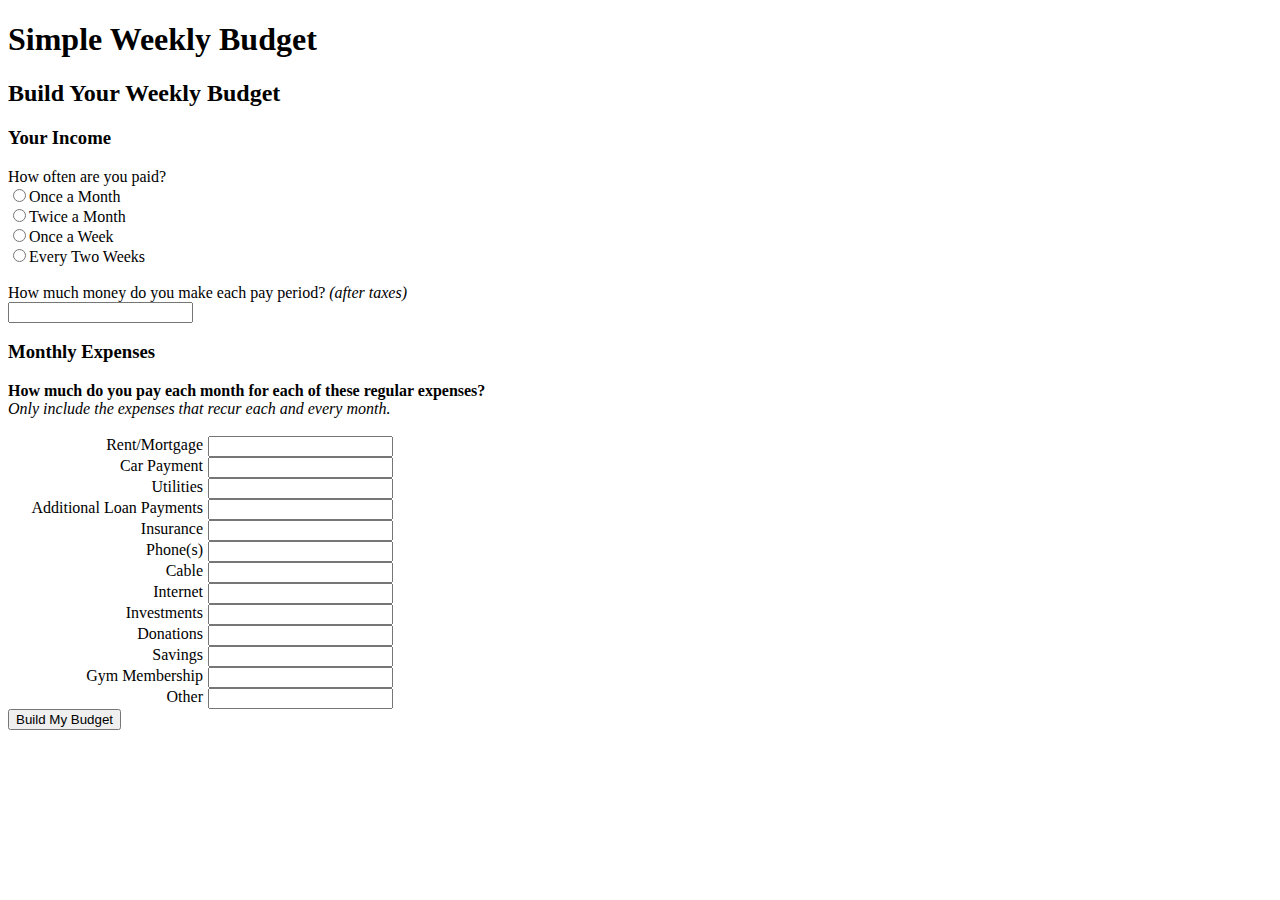
==== index.html @ 45a019ea "site is working but looks terrible" ====
<!DOCTYPE html>
<html>
<head>
  <title>Simple Weekly Budget</title>
  
  <link rel="stylesheet" href="style.css">
</head>
<body>
	<h1> Simple Weekly Budget </h1>
	<h2>Build Your Weekly Budget</h2>
	<div id='userInputs'>
		<h3>Your Income</h3>
		How often are you paid?<br>
		<div>
			<input type='radio' name='payFreq' value='monthly'>Once a Month<br>
			<input type='radio' name='payFreq' value='bimonthly'>Twice a Month<br>
			<input type='radio' name='payFreq' value='weekly'>Once a Week<br>
			<input type='radio' name='payFreq' value='biweekly'>Every Two Weeks<br>
		</div>
		<br>
		How much money do you make each pay period? <i>(after taxes)</i> <br>
		<input type="number" name="income" id='income' step='.01'> 

		<h3>Monthly Expenses</h3>
		<b>How much do you pay each month for each of these regular expenses?</b> <br>
		<i>Only include the expenses that recur each and every month.</i><br>
		<br>
		<div id='expenseGrid'>
			<div class='expenseLabel'>
				Rent/Mortgage 
			</div>
			<div class='expenseValue'>
				<input type="number" id='home' name="home" step='.01' > 
			</div>
			<div class='expenseLabel'>
				Car Payment 
			</div>
			<div class='expenseValue'>
				<input type="number" id='car' name="car" step='.01'> 
			</div>
			<div class='expenseLabel'>
				Utilities 
			</div>
			<div class='expenseValue'>
				<input type="number" id='utilities' name="utilities" step='.01'> 
			</div>
			<div class='expenseLabel'>
				Additional Loan Payments 
			</div>
			<div class='expenseValue'>
				<input type="number" id='loan' name="loan" step='.01'> 
			</div>
			<div class='expenseLabel'>
				Insurance 
			</div>
			<div class='expenseValue'>
				<input type="number" id='insurance' name="insurance" step='.01'> 
			</div>
			<div class='expenseLabel'>
				Phone(s) 
			</div>
			<div class='expenseValue'>
				<input type="number" id='phone' name="phone" step='.01'> 
			</div>
			<div class='expenseLabel'>
				Cable 
			</div>
			<div class='expenseValue'>
				<input type="number" id='cable' name="cable" step='.01'> 
			</div>
			<div class='expenseLabel'>
				Internet 
			</div>
			<div class='expenseValue'>
				<input type="number" id='internet' name="internet" step='.01'> 
			</div>
			<div class='expenseLabel'>
				Investments 
			</div>
			<div class='expenseValue'>
				<input type="number" id='investments' name="investments" step='.01'> 
			</div>
			<div class='expenseLabel'>
				Donations 
			</div>
			<div class='expenseValue'>
				<input type="number" id='donations' name="donations" step='.01'> 
			</div>
			<div class='expenseLabel'>
				Savings
			</div>
			<div class='expenseValue'>
				<input type="number" id="savings" name="savings" step='.01'> 
			</div>
			<div class='expenseLabel'>
				Gym Membership
			</div>
			<div class='expenseValue'>
				<input type="number" id="gym" name="gym" step='.01'> 
			</div>
			<div class='expenseLabel'>
				Other
			</div>
			<div class='expenseValue'>
				<input type="number" id="other" name="other" step='.01'> 
			</div>
		</div>
		<button id='calculate'> Build My Budget </button>
	</div>

	<div id="outputBudget">

	</div>

	<script src="myscript.js"> </script>
</body>
</html>
---- style.css ----
#expenseGrid{
	display: grid;
	grid-template-columns: 200px 40px;
}

.expenseLabel{
	text-align: right;
	padding-right: 5px;
}

.expenseValue{

}
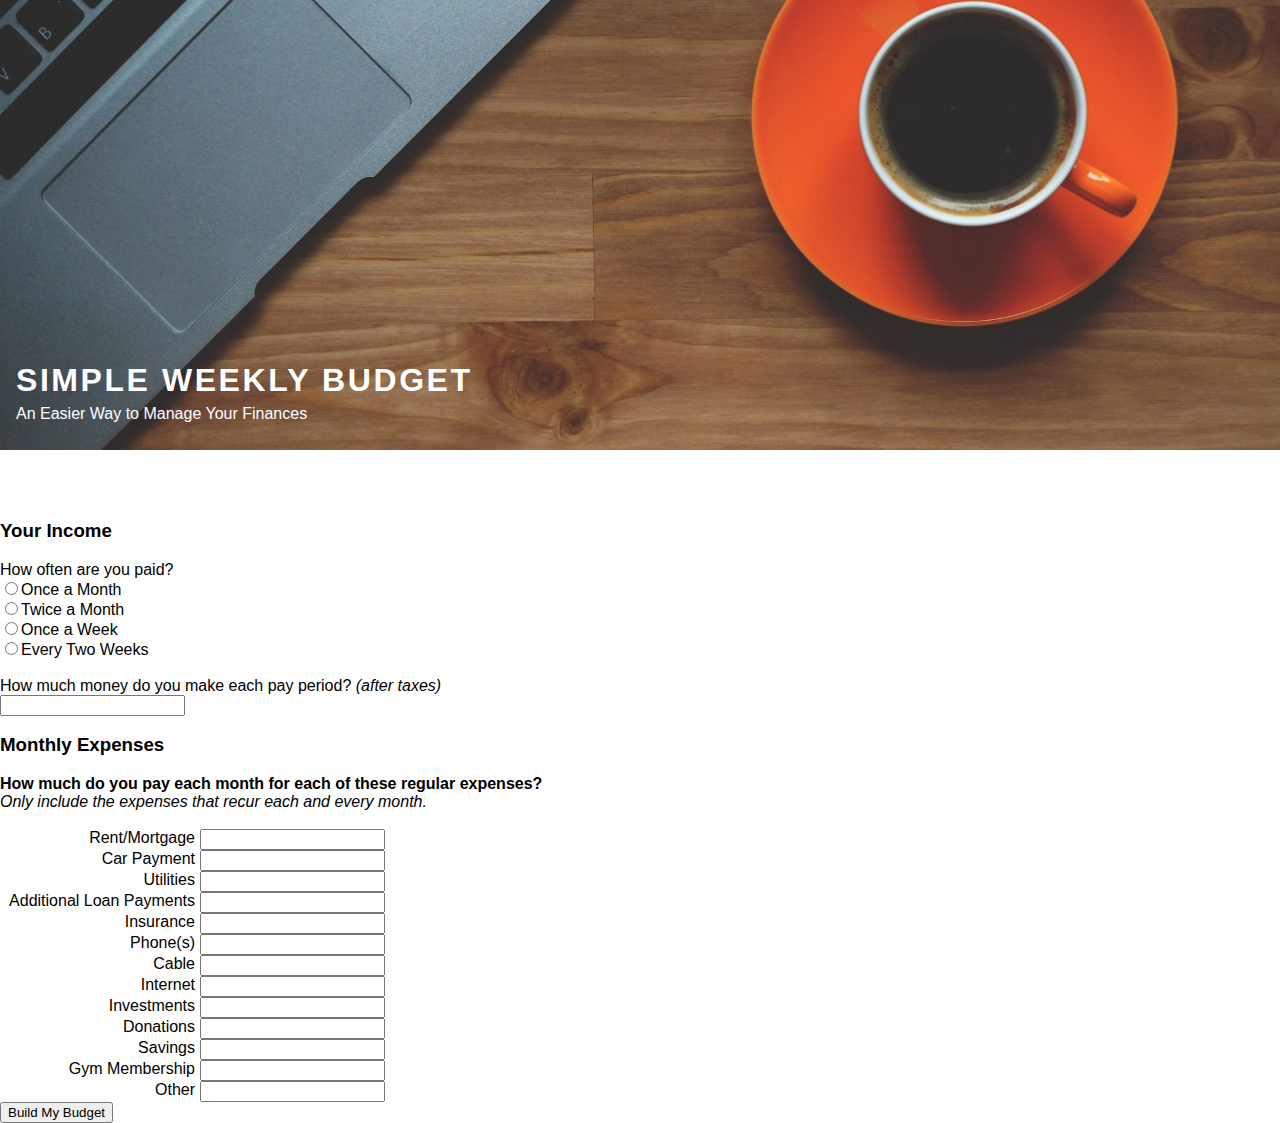
==== commit c66054e3: "New opening picture and title" ====
--- a/index.html
+++ b/index.html
@@ -6,112 +6,125 @@
   <link rel="stylesheet" href="style.css">
 </head>
 <body>
-	<h1> Simple Weekly Budget </h1>
-	<h2>Build Your Weekly Budget</h2>
-	<div id='userInputs'>
-		<h3>Your Income</h3>
-		How often are you paid?<br>
-		<div>
-			<input type='radio' name='payFreq' value='monthly'>Once a Month<br>
-			<input type='radio' name='payFreq' value='bimonthly'>Twice a Month<br>
-			<input type='radio' name='payFreq' value='weekly'>Once a Week<br>
-			<input type='radio' name='payFreq' value='biweekly'>Every Two Weeks<br>
+	<!-- <div class="nav-bar"> 
+		<ul>
+	  		<li id='web-title'>SimpleWeeklyBudget.com</li>
+	  		<div class="right">
+	  			<li>Build Your Budget</li>
+	  			<li>Our Story</li>
+	  		</div>
+		</ul>
+	</div> -->
+	<div id='website-intro'>
+		<div id='intro-words'>
+			<!-- <p id='site-title'>SIMPLE<span class='blue'>WEEKLY</span>BUDGET<span class='blue'>.com</span></p> -->
+			<p id='site-title'>Simple Weekly Budget</p>
+			<p id='site-description'>An Easier Way to Manage Your Finances</p>
 		</div>
-		<br>
-		How much money do you make each pay period? <i>(after taxes)</i> <br>
-		<input type="number" name="income" id='income' step='.01'> 
+	</div>
+	<div id='content' style="margin-top: 70px">
+		<div id='userInputs'>
+			<h3>Your Income</h3>
+			How often are you paid?<br>
+			<div>
+				<input type='radio' name='payFreq' value='monthly'>Once a Month<br>
+				<input type='radio' name='payFreq' value='bimonthly'>Twice a Month<br>
+				<input type='radio' name='payFreq' value='weekly'>Once a Week<br>
+				<input type='radio' name='payFreq' value='biweekly'>Every Two Weeks<br>
+			</div>
+			<br>
+			How much money do you make each pay period? <i>(after taxes)</i> <br>
+			<input type="number" name="income" id='income' step='.01'> 
 
-		<h3>Monthly Expenses</h3>
-		<b>How much do you pay each month for each of these regular expenses?</b> <br>
-		<i>Only include the expenses that recur each and every month.</i><br>
-		<br>
-		<div id='expenseGrid'>
-			<div class='expenseLabel'>
-				Rent/Mortgage 
+			<h3>Monthly Expenses</h3>
+			<b>How much do you pay each month for each of these regular expenses?</b> <br>
+			<i>Only include the expenses that recur each and every month.</i><br>
+			<br>
+			<div id='expenseGrid'>
+				<div class='expenseLabel'>
+					Rent/Mortgage 
+				</div>
+				<div class='expenseValue'>
+					<input type="number" id='home' name="home" step='.01' > 
+				</div>
+				<div class='expenseLabel'>
+					Car Payment 
+				</div>
+				<div class='expenseValue'>
+					<input type="number" id='car' name="car" step='.01'> 
+				</div>
+				<div class='expenseLabel'>
+					Utilities 
+				</div>
+				<div class='expenseValue'>
+					<input type="number" id='utilities' name="utilities" step='.01'> 
+				</div>
+				<div class='expenseLabel'>
+					Additional Loan Payments 
+				</div>
+				<div class='expenseValue'>
+					<input type="number" id='loan' name="loan" step='.01'> 
+				</div>
+				<div class='expenseLabel'>
+					Insurance 
+				</div>
+				<div class='expenseValue'>
+					<input type="number" id='insurance' name="insurance" step='.01'> 
+				</div>
+				<div class='expenseLabel'>
+					Phone(s) 
+				</div>
+				<div class='expenseValue'>
+					<input type="number" id='phone' name="phone" step='.01'> 
+				</div>
+				<div class='expenseLabel'>
+					Cable 
+				</div>
+				<div class='expenseValue'>
+					<input type="number" id='cable' name="cable" step='.01'> 
+				</div>
+				<div class='expenseLabel'>
+					Internet 
+				</div>
+				<div class='expenseValue'>
+					<input type="number" id='internet' name="internet" step='.01'> 
+				</div>
+				<div class='expenseLabel'>
+					Investments 
+				</div>
+				<div class='expenseValue'>
+					<input type="number" id='investments' name="investments" step='.01'> 
+				</div>
+				<div class='expenseLabel'>
+					Donations 
+				</div>
+				<div class='expenseValue'>
+					<input type="number" id='donations' name="donations" step='.01'> 
+				</div>
+				<div class='expenseLabel'>
+					Savings
+				</div>
+				<div class='expenseValue'>
+					<input type="number" id="savings" name="savings" step='.01'> 
+				</div>
+				<div class='expenseLabel'>
+					Gym Membership
+				</div>
+				<div class='expenseValue'>
+					<input type="number" id="gym" name="gym" step='.01'> 
+				</div>
+				<div class='expenseLabel'>
+					Other
+				</div>
+				<div class='expenseValue'>
+					<input type="number" id="other" name="other" step='.01'> 
+				</div>
 			</div>
-			<div class='expenseValue'>
-				<input type="number" id='home' name="home" step='.01' > 
-			</div>
-			<div class='expenseLabel'>
-				Car Payment 
-			</div>
-			<div class='expenseValue'>
-				<input type="number" id='car' name="car" step='.01'> 
-			</div>
-			<div class='expenseLabel'>
-				Utilities 
-			</div>
-			<div class='expenseValue'>
-				<input type="number" id='utilities' name="utilities" step='.01'> 
-			</div>
-			<div class='expenseLabel'>
-				Additional Loan Payments 
-			</div>
-			<div class='expenseValue'>
-				<input type="number" id='loan' name="loan" step='.01'> 
-			</div>
-			<div class='expenseLabel'>
-				Insurance 
-			</div>
-			<div class='expenseValue'>
-				<input type="number" id='insurance' name="insurance" step='.01'> 
-			</div>
-			<div class='expenseLabel'>
-				Phone(s) 
-			</div>
-			<div class='expenseValue'>
-				<input type="number" id='phone' name="phone" step='.01'> 
-			</div>
-			<div class='expenseLabel'>
-				Cable 
-			</div>
-			<div class='expenseValue'>
-				<input type="number" id='cable' name="cable" step='.01'> 
-			</div>
-			<div class='expenseLabel'>
-				Internet 
-			</div>
-			<div class='expenseValue'>
-				<input type="number" id='internet' name="internet" step='.01'> 
-			</div>
-			<div class='expenseLabel'>
-				Investments 
-			</div>
-			<div class='expenseValue'>
-				<input type="number" id='investments' name="investments" step='.01'> 
-			</div>
-			<div class='expenseLabel'>
-				Donations 
-			</div>
-			<div class='expenseValue'>
-				<input type="number" id='donations' name="donations" step='.01'> 
-			</div>
-			<div class='expenseLabel'>
-				Savings
-			</div>
-			<div class='expenseValue'>
-				<input type="number" id="savings" name="savings" step='.01'> 
-			</div>
-			<div class='expenseLabel'>
-				Gym Membership
-			</div>
-			<div class='expenseValue'>
-				<input type="number" id="gym" name="gym" step='.01'> 
-			</div>
-			<div class='expenseLabel'>
-				Other
-			</div>
-			<div class='expenseValue'>
-				<input type="number" id="other" name="other" step='.01'> 
-			</div>
+			<button id='calculate'> Build My Budget </button>
 		</div>
-		<button id='calculate'> Build My Budget </button>
+		<!-- Where the budget is output to the screen -->
+		<div id="outputBudget">	</div>
 	</div>
-
-	<div id="outputBudget">
-
-	</div>
-
 	<script src="myscript.js"> </script>
 </body>
 </html>--- a/style.css
+++ b/style.css
@@ -8,6 +8,82 @@
 	padding-right: 5px;
 }
 
-.expenseValue{
+/*Styling of Navigation Bar*/
+/*ul {
+    list-style-type: none;
+    margin: 0;
+    padding: 0;
+    overflow: hidden;
+}
 
+li {
+    float: left;
+    display: block;
+    text-align: center;
+    padding: 14px 16px;
+}
+
+.right{
+	float: right;
+}
+
+.nav-bar {
+    background-color: #DCDCDC;
+    position: fixed;
+    top: 0;
+    width: 100%;
+}
+
+#web-title {
+	font-size: 1.25em;
+	font-weight: 800;
+	margin: 0;
+}
+
+#content{
+	margin-top: 89px;
+	background-color: #DCDCDC;
+}*/
+
+/*Styling of Title and Intro*/
+#website-intro {
+	/*Make a full screen opening picture*/
+	background-image: 	url('Pictures/coffee-and-computer.jpg');
+	background-position: center;
+    background-repeat: no-repeat;
+	height: 50%; 
+	background-size: cover; 
+}
+
+#site-title {
+	font-size: 2.0rem;
+    font-weight: 900;
+    line-height: 1.25;
+    letter-spacing: 0.08em;
+    margin: 0;
+    text-transform: uppercase;
+}
+
+#site-description {
+	font-size: 1.0rem;
+	margin: 5px 0 0 0;
+}
+
+#intro-words {
+	color: white; /*Color of the text*/
+	text-align: left;
+	/*margin-left: 40px;*/
+	position: absolute;
+    bottom: 53%;
+    left: 16px;
+}
+
+.blue {
+	color: blue;
+}
+
+body, html {
+    height: 100%;
+    margin: 0;
+    font-family: "Libre Franklin", "Helvetica Neue", helvetica, arial, sans-serif;
 }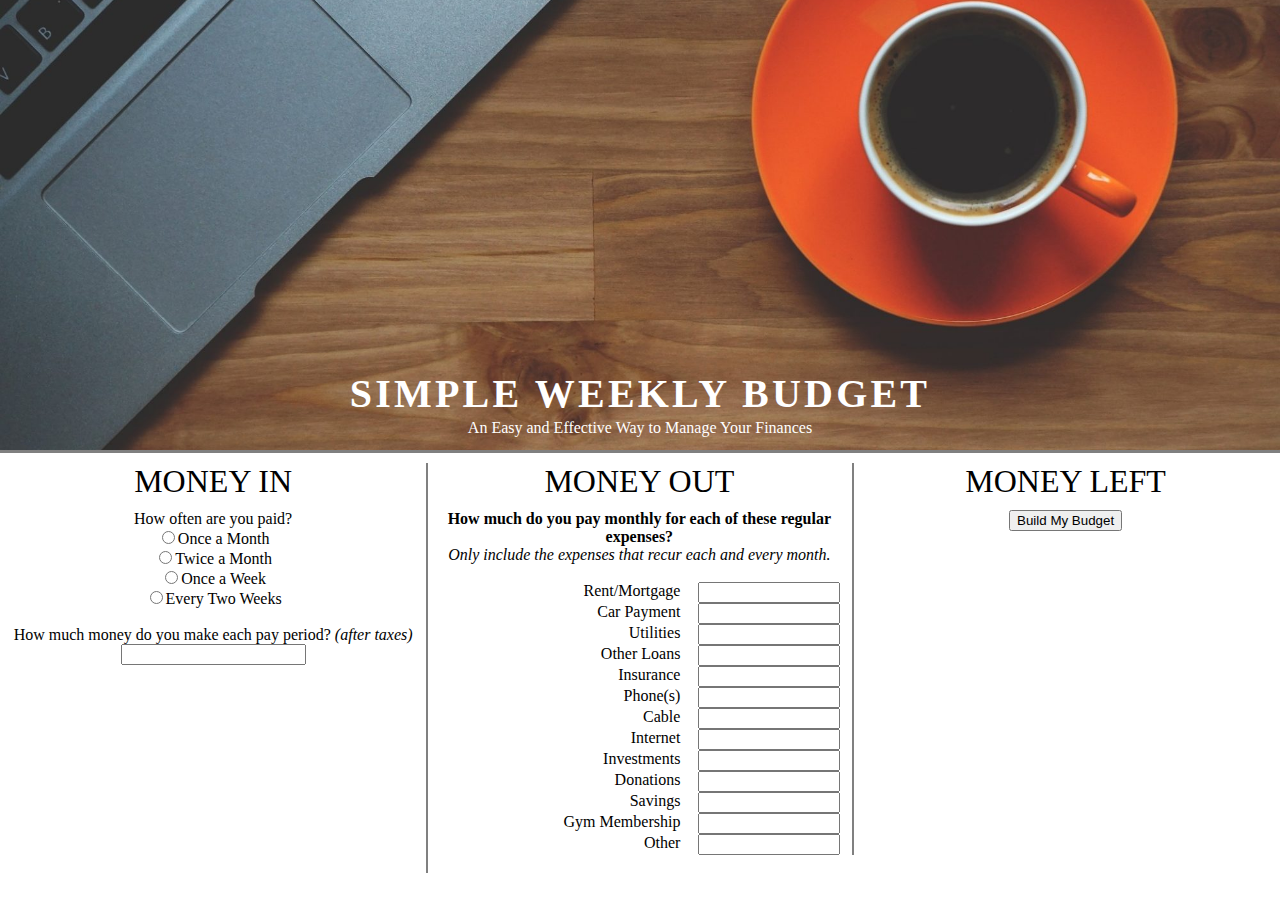
==== commit 2c810e36: "looking better - now 3 blocks below" ====
--- a/index.html
+++ b/index.html
@@ -2,7 +2,7 @@
 <html>
 <head>
   <title>Simple Weekly Budget</title>
-  
+  <meta name="viewport" content="width=device-width" />
   <link rel="stylesheet" href="style.css">
 </head>
 <body>
@@ -19,111 +19,130 @@
 		<div id='intro-words'>
 			<!-- <p id='site-title'>SIMPLE<span class='blue'>WEEKLY</span>BUDGET<span class='blue'>.com</span></p> -->
 			<p id='site-title'>Simple Weekly Budget</p>
-			<p id='site-description'>An Easier Way to Manage Your Finances</p>
+			<p id='site-description'>An Easy and Effective Way to Manage Your Finances</p>
 		</div>
 	</div>
+	<!-- <div id='descriptive-blocks'>
+		<div id='block-1' class='blocks'>
+			<p>An easier way to manage your finances.</p>
+		</div>
+		<div id='block-2' class='blocks'>
+			<p>Start enjoying the money you have.</p>
+		</div>
+		<div id='block-3' class='blocks'>
+			<p>Find out exactly how much money you should be spending each week.</p>
+		</div>
+	</div> -->
+
+
 	<div id='content' style="margin-top: 70px">
 		<div id='userInputs'>
-			<h3>Your Income</h3>
-			How often are you paid?<br>
-			<div>
-				<input type='radio' name='payFreq' value='monthly'>Once a Month<br>
-				<input type='radio' name='payFreq' value='bimonthly'>Twice a Month<br>
-				<input type='radio' name='payFreq' value='weekly'>Once a Week<br>
-				<input type='radio' name='payFreq' value='biweekly'>Every Two Weeks<br>
+			<div id='money-in' class='blocks'>
+				<p class='section-title'>Money In</p>
+				How often are you paid?<br>
+				<div>
+					<input type='radio' name='payFreq' value='monthly'>Once a Month<br>
+					<input type='radio' name='payFreq' value='bimonthly'>Twice a Month<br>
+					<input type='radio' name='payFreq' value='weekly'>Once a Week<br>
+					<input type='radio' name='payFreq' value='biweekly'>Every Two Weeks<br>
+				</div>
+				<br>
+				How much money do you make each pay period? <i>(after taxes)</i> <br>
+				<input type="number" name="income" id='income' step='.01'> 
 			</div>
-			<br>
-			How much money do you make each pay period? <i>(after taxes)</i> <br>
-			<input type="number" name="income" id='income' step='.01'> 
-
-			<h3>Monthly Expenses</h3>
-			<b>How much do you pay each month for each of these regular expenses?</b> <br>
-			<i>Only include the expenses that recur each and every month.</i><br>
-			<br>
-			<div id='expenseGrid'>
-				<div class='expenseLabel'>
-					Rent/Mortgage 
-				</div>
-				<div class='expenseValue'>
-					<input type="number" id='home' name="home" step='.01' > 
-				</div>
-				<div class='expenseLabel'>
-					Car Payment 
-				</div>
-				<div class='expenseValue'>
-					<input type="number" id='car' name="car" step='.01'> 
-				</div>
-				<div class='expenseLabel'>
-					Utilities 
-				</div>
-				<div class='expenseValue'>
-					<input type="number" id='utilities' name="utilities" step='.01'> 
-				</div>
-				<div class='expenseLabel'>
-					Additional Loan Payments 
-				</div>
-				<div class='expenseValue'>
-					<input type="number" id='loan' name="loan" step='.01'> 
-				</div>
-				<div class='expenseLabel'>
-					Insurance 
-				</div>
-				<div class='expenseValue'>
-					<input type="number" id='insurance' name="insurance" step='.01'> 
-				</div>
-				<div class='expenseLabel'>
-					Phone(s) 
-				</div>
-				<div class='expenseValue'>
-					<input type="number" id='phone' name="phone" step='.01'> 
-				</div>
-				<div class='expenseLabel'>
-					Cable 
-				</div>
-				<div class='expenseValue'>
-					<input type="number" id='cable' name="cable" step='.01'> 
-				</div>
-				<div class='expenseLabel'>
-					Internet 
-				</div>
-				<div class='expenseValue'>
-					<input type="number" id='internet' name="internet" step='.01'> 
-				</div>
-				<div class='expenseLabel'>
-					Investments 
-				</div>
-				<div class='expenseValue'>
-					<input type="number" id='investments' name="investments" step='.01'> 
-				</div>
-				<div class='expenseLabel'>
-					Donations 
-				</div>
-				<div class='expenseValue'>
-					<input type="number" id='donations' name="donations" step='.01'> 
-				</div>
-				<div class='expenseLabel'>
-					Savings
-				</div>
-				<div class='expenseValue'>
-					<input type="number" id="savings" name="savings" step='.01'> 
-				</div>
-				<div class='expenseLabel'>
-					Gym Membership
-				</div>
-				<div class='expenseValue'>
-					<input type="number" id="gym" name="gym" step='.01'> 
-				</div>
-				<div class='expenseLabel'>
-					Other
-				</div>
-				<div class='expenseValue'>
-					<input type="number" id="other" name="other" step='.01'> 
-				</div>
+			
+			<div id='money-out' class='blocks'>
+				<p class='section-title'>Money Out</p>
+				<b>How much do you pay monthly for each of these regular expenses?</b> <br>
+				<i>Only include the expenses that recur each and every month.</i><br>
+				<br>
+				<div id='expenseGrid'>
+					<div class='expenseLabel'>
+						Rent/Mortgage 
+					</div>
+					<div class='expenseValue'>
+						<input type="number" id='home' name="home" step='.01' > 
+					</div>
+					<div class='expenseLabel'>
+						Car Payment 
+					</div>
+					<div class='expenseValue'>
+						<input type="number" id='car' name="car" step='.01'> 
+					</div>
+					<div class='expenseLabel'>
+						Utilities 
+					</div>
+					<div class='expenseValue'>
+						<input type="number" id='utilities' name="utilities" step='.01'> 
+					</div>
+					<div class='expenseLabel'>
+						Other Loans 
+					</div>
+					<div class='expenseValue'>
+						<input type="number" id='loan' name="loan" step='.01'> 
+					</div>
+					<div class='expenseLabel'>
+						Insurance 
+					</div>
+					<div class='expenseValue'>
+						<input type="number" id='insurance' name="insurance" step='.01'> 
+					</div>
+					<div class='expenseLabel'>
+						Phone(s) 
+					</div>
+					<div class='expenseValue'>
+						<input type="number" id='phone' name="phone" step='.01'> 
+					</div>
+					<div class='expenseLabel'>
+						Cable 
+					</div>
+					<div class='expenseValue'>
+						<input type="number" id='cable' name="cable" step='.01'> 
+					</div>
+					<div class='expenseLabel'>
+						Internet 
+					</div>
+					<div class='expenseValue'>
+						<input type="number" id='internet' name="internet" step='.01'> 
+					</div>
+					<div class='expenseLabel'>
+						Investments 
+					</div>
+					<div class='expenseValue'>
+						<input type="number" id='investments' name="investments" step='.01'> 
+					</div>
+					<div class='expenseLabel'>
+						Donations 
+					</div>
+					<div class='expenseValue'>
+						<input type="number" id='donations' name="donations" step='.01'> 
+					</div>
+					<div class='expenseLabel'>
+						Savings
+					</div>
+					<div class='expenseValue'>
+						<input type="number" id="savings" name="savings" step='.01'> 
+					</div>
+					<div class='expenseLabel'>
+						Gym Membership
+					</div>
+					<div class='expenseValue'>
+						<input type="number" id="gym" name="gym" step='.01'> 
+					</div>
+					<div class='expenseLabel'>
+						Other
+					</div>
+					<div class='expenseValue'>
+						<input type="number" id="other" name="other" step='.01'> 
+					</div>
+				</div>			
 			</div>
+		</div>
+		<!-- Where the budget is output to the screen -->
+		<div id="outputBudget" class='blocks'>
+			<p class='section-title'>Money Left</p>
 			<button id='calculate'> Build My Budget </button>
 		</div>
-		<!-- Where the budget is output to the screen -->
-		<div id="outputBudget">	</div>
 	</div>
 	<script src="myscript.js"> </script>
 </body>
--- a/style.css
+++ b/style.css
@@ -1,9 +1,16 @@
 #expenseGrid{
 	display: grid;
-	grid-template-columns: 200px 40px;
+	grid-template-columns: 60% 40%;
+    margin-left: 2%;
 }
 
-.expenseLabel{
+.expenseValue input{
+	width: 80%;
+	/*right: 2%;*/
+	align: left;
+}
+
+.expenseLabel {
 	text-align: right;
 	padding-right: 5px;
 }
@@ -52,11 +59,14 @@
 	background-position: center;
     background-repeat: no-repeat;
 	height: 50%; 
-	background-size: cover; 
+	background-size: cover;
+    border-style: none none solid none;
+    border-width: 3px; 
+    border-color: grey;
 }
 
 #site-title {
-	font-size: 2.0rem;
+	font-size: 2.5rem;
     font-weight: 900;
     line-height: 1.25;
     letter-spacing: 0.08em;
@@ -66,16 +76,18 @@
 
 #site-description {
 	font-size: 1.0rem;
-	margin: 5px 0 0 0;
+	margin: 0 0 0 0;
 }
+
 
 #intro-words {
 	color: white; /*Color of the text*/
-	text-align: left;
-	/*margin-left: 40px;*/
+	text-align: center;
 	position: absolute;
-    bottom: 53%;
-    left: 16px;
+    bottom: 50%; /*specifying location of the words*/
+    /*left: 16px;*/
+    margin-bottom: 1%;
+    width: 100%;
 }
 
 .blue {
@@ -86,4 +98,42 @@
     height: 100%;
     margin: 0;
     font-family: "Libre Franklin", "Helvetica Neue", helvetica, arial, sans-serif;
+    font-family: Times,'Times New Roman', serif;
+}
+
+.blocks {
+	width: 33.3%;
+	/*background-color: #8699a752;*/
+	/*border-style: none solid;*/
+	border-color: grey;
+	border-width: 2px;
+	/*border-radius: 10px;*/
+	text-align: center;
+	margin-top: 1%;
+	top: 50%;
+	/*height: 20%;*/
+}
+
+#money-in {
+	position: absolute;
+	left: 0px;
+	border-style: none solid none none;
+	height:410px;
+}
+
+#money-out {
+	position: absolute;
+	left: 33.3%;
+	border-style: none solid none none;
+}
+
+#outputBudget {
+	position: absolute;
+	left: 66.6%;
+}
+
+.section-title {
+	font-size: 2rem;
+    text-transform: uppercase;
+    margin: 0 0 10px 0;
 }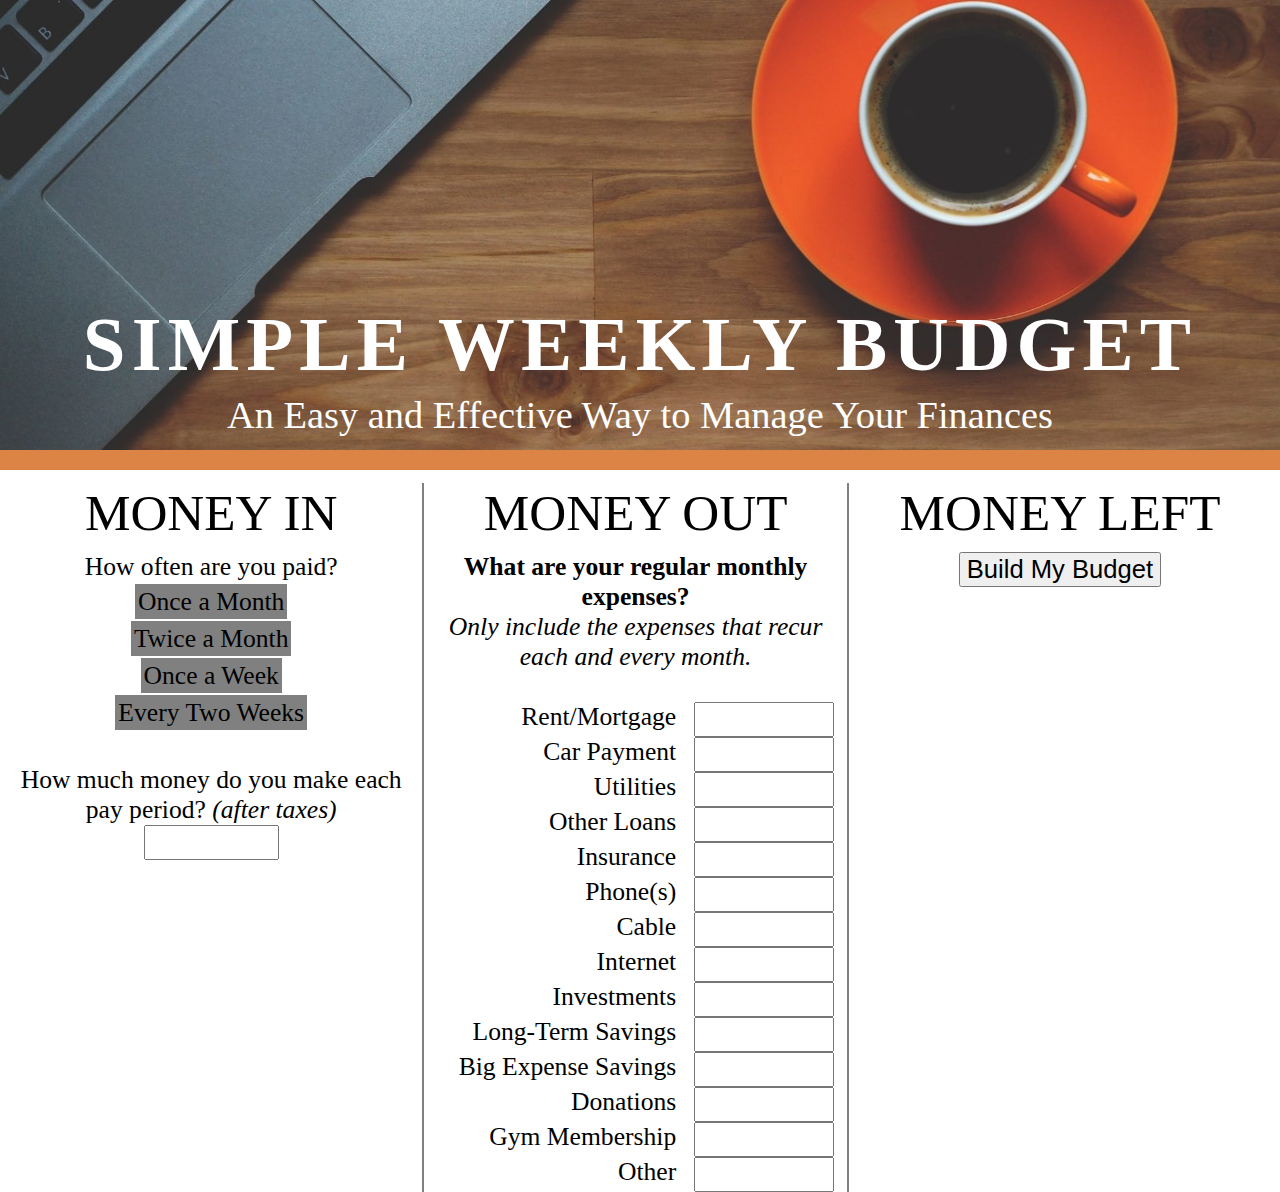
==== commit d3473766: "better looking and responsive to screen size" ====
--- a/index.html
+++ b/index.html
@@ -2,8 +2,8 @@
 <html>
 <head>
   <title>Simple Weekly Budget</title>
-  <meta name="viewport" content="width=device-width" />
-  <link rel="stylesheet" href="style.css">
+  <meta name="viewport" content="width=device-width, initial-scale=1.0" />
+  <link rel="stylesheet" href="./style.css">
 </head>
 <body>
 	<!-- <div class="nav-bar"> 
@@ -35,16 +35,25 @@
 	</div> -->
 
 
-	<div id='content' style="margin-top: 70px">
+	<div id='content'>
 		<div id='userInputs'>
 			<div id='money-in' class='blocks'>
 				<p class='section-title'>Money In</p>
-				How often are you paid?<br>
+
+				<div class='question'>How often are you paid?</div>
 				<div>
-					<input type='radio' name='payFreq' value='monthly'>Once a Month<br>
-					<input type='radio' name='payFreq' value='bimonthly'>Twice a Month<br>
-					<input type='radio' name='payFreq' value='weekly'>Once a Week<br>
-					<input type='radio' name='payFreq' value='biweekly'>Every Two Weeks<br>
+					<div class='buttons'>
+						<input type='radio' name='payFreq' value='monthly' id='monthly'><label for='monthly'>Once a Month</label>
+					</div>
+					<div class='buttons'>
+						<input type='radio' name='payFreq' value='bimonthly' id='bimonthly'><label for='bimonthly'>Twice a Month</label>
+					</div>
+					<div class='buttons'>
+						<input type='radio' name='payFreq' value='weekly' id='weekly'><label for='weekly'>Once a Week</label>
+					</div>
+					<div class='buttons'>
+						<input type='radio' name='payFreq' value='biweekly' id='biweekly'><label for='biweekly'>Every Two Weeks</label>
+					</div>
 				</div>
 				<br>
 				How much money do you make each pay period? <i>(after taxes)</i> <br>
@@ -53,7 +62,7 @@
 			
 			<div id='money-out' class='blocks'>
 				<p class='section-title'>Money Out</p>
-				<b>How much do you pay monthly for each of these regular expenses?</b> <br>
+				<b>What are your regular monthly expenses?</b> <br>
 				<i>Only include the expenses that recur each and every month.</i><br>
 				<br>
 				<div id='expenseGrid'>
@@ -112,16 +121,22 @@
 						<input type="number" id='investments' name="investments" step='.01'> 
 					</div>
 					<div class='expenseLabel'>
+						Long-Term Savings
+					</div>
+					<div class='expenseValue'>
+						<input type="number" id="long-savings" name="savings" step='.01'> 
+					</div>
+					<div class='expenseLabel'>
+						Big Expense Savings
+					</div>
+					<div class='expenseValue'>
+						<input type="number" id="big-expense" name="savings" step='.01'> 
+					</div>
+					<div class='expenseLabel'>
 						Donations 
 					</div>
 					<div class='expenseValue'>
 						<input type="number" id='donations' name="donations" step='.01'> 
-					</div>
-					<div class='expenseLabel'>
-						Savings
-					</div>
-					<div class='expenseValue'>
-						<input type="number" id="savings" name="savings" step='.01'> 
 					</div>
 					<div class='expenseLabel'>
 						Gym Membership
--- a/style.css
+++ b/style.css
@@ -1,58 +1,11 @@
-#expenseGrid{
-	display: grid;
-	grid-template-columns: 60% 40%;
-    margin-left: 2%;
+body, html {
+    height: 100%;
+    margin: 0;
+    font-family: "Libre Franklin", "Helvetica Neue", helvetica, arial, sans-serif;
+    font-family: Times,'Times New Roman', serif;
 }
 
-.expenseValue input{
-	width: 80%;
-	/*right: 2%;*/
-	align: left;
-}
-
-.expenseLabel {
-	text-align: right;
-	padding-right: 5px;
-}
-
-/*Styling of Navigation Bar*/
-/*ul {
-    list-style-type: none;
-    margin: 0;
-    padding: 0;
-    overflow: hidden;
-}
-
-li {
-    float: left;
-    display: block;
-    text-align: center;
-    padding: 14px 16px;
-}
-
-.right{
-	float: right;
-}
-
-.nav-bar {
-    background-color: #DCDCDC;
-    position: fixed;
-    top: 0;
-    width: 100%;
-}
-
-#web-title {
-	font-size: 1.25em;
-	font-weight: 800;
-	margin: 0;
-}
-
-#content{
-	margin-top: 89px;
-	background-color: #DCDCDC;
-}*/
-
-/*Styling of Title and Intro*/
+/* Title and Intro -------------------------------*/
 #website-intro {
 	/*Make a full screen opening picture*/
 	background-image: 	url('Pictures/coffee-and-computer.jpg');
@@ -61,12 +14,12 @@
 	height: 50%; 
 	background-size: cover;
     border-style: none none solid none;
-    border-width: 3px; 
-    border-color: grey;
+    border-width: 20px; 
+    border-color: #dc8445;
 }
 
 #site-title {
-	font-size: 2.5rem;
+	font-size: 6vw;
     font-weight: 900;
     line-height: 1.25;
     letter-spacing: 0.08em;
@@ -75,7 +28,7 @@
 }
 
 #site-description {
-	font-size: 1.0rem;
+	font-size: 3vw;
 	margin: 0 0 0 0;
 }
 
@@ -89,20 +42,11 @@
     margin-bottom: 1%;
     width: 100%;
 }
+/*-----------------------------------------------------*/
 
-.blue {
-	color: blue;
-}
-
-body, html {
-    height: 100%;
-    margin: 0;
-    font-family: "Libre Franklin", "Helvetica Neue", helvetica, arial, sans-serif;
-    font-family: Times,'Times New Roman', serif;
-}
-
+/* All 3 Blocks ------------------------------- */
 .blocks {
-	width: 33.3%;
+	width: 33%;
 	/*background-color: #8699a752;*/
 	/*border-style: none solid;*/
 	border-color: grey;
@@ -112,28 +56,114 @@
 	margin-top: 1%;
 	top: 50%;
 	/*height: 20%;*/
-}
-
-#money-in {
-	position: absolute;
-	left: 0px;
-	border-style: none solid none none;
-	height:410px;
-}
-
-#money-out {
-	position: absolute;
-	left: 33.3%;
-	border-style: none solid none none;
-}
-
-#outputBudget {
-	position: absolute;
-	left: 66.6%;
+	font-size: 2vw;
+	float: left;
 }
 
 .section-title {
-	font-size: 2rem;
+	font-size: 4vw;
     text-transform: uppercase;
     margin: 0 0 10px 0;
-}+}
+/*---------------------------------------------------*/
+
+/* Money In -----------------------------------------*/
+label {
+	cursor: pointer;
+	background-color: grey;
+	padding: 3px;
+}
+
+.buttons {
+	margin-bottom: 7px;
+}
+
+input[type='radio']{
+	visibility: hidden;
+	display: none;
+	position: absolute;
+}
+
+input[type=radio]:checked + label{
+	background-color: black;
+}
+
+.question{
+	margin-bottom: 5px;
+}
+
+#income {
+	width: 30%;
+	font-size: 2vw;
+}
+/*-------------------------------------------------*/
+
+
+/* Money Out ---------------------------------------*/
+#money-out {
+	border-style: none solid none solid;
+}
+
+#expenseGrid{
+	display: grid;
+	grid-template-columns: 60% 40%;
+    margin-left: 2%;
+}
+
+.expenseValue input{
+	width: 80%;
+	/*right: 2%;*/
+	align: left;
+	font-size: 2vw;
+}
+
+
+.expenseLabel {
+	text-align: right;
+	padding-right: 5px;
+}
+/*-------------------------------------------------------*/
+
+/* Output Budget -------------------------------------------*/
+#calculate {
+	font-size: 2vw;
+}
+/*---------------------------------------------------------*/
+
+/* If the screen is small (Responsive HTML) -------------------- */
+@media screen and (max-width:600px) {
+	  #money-in, #money-out, #outputBudget {
+		    width:100%; /* The width is 100%, when the viewport is 600 or smaller */
+		    font-size: 4vw;
+		    border-style: none none solid none;
+		    padding-bottom: 2%;
+	  }
+	  .section-title {
+		  	font-size: 6vw;
+	  }
+	  #site-title{
+		  	font-size: 2.5rem;
+	  }
+	  #site-description {
+		font-size: 1rem;
+	  }
+	  .expenseValue {
+	  	text-align: left;
+	  	padding-left: 2%;
+	  }
+	  .expenseValue input{
+		width: 40%;
+		/*right: 2%;*/
+		align: left;
+		font-size: 4vw;
+	   }
+
+		#income {
+			font-size: 4vw;
+			width: 20%;
+		}
+		#expenseGrid {
+			grid-template-columns: 50% 50%;
+		}
+}
+/*-----------------------------------------------------*/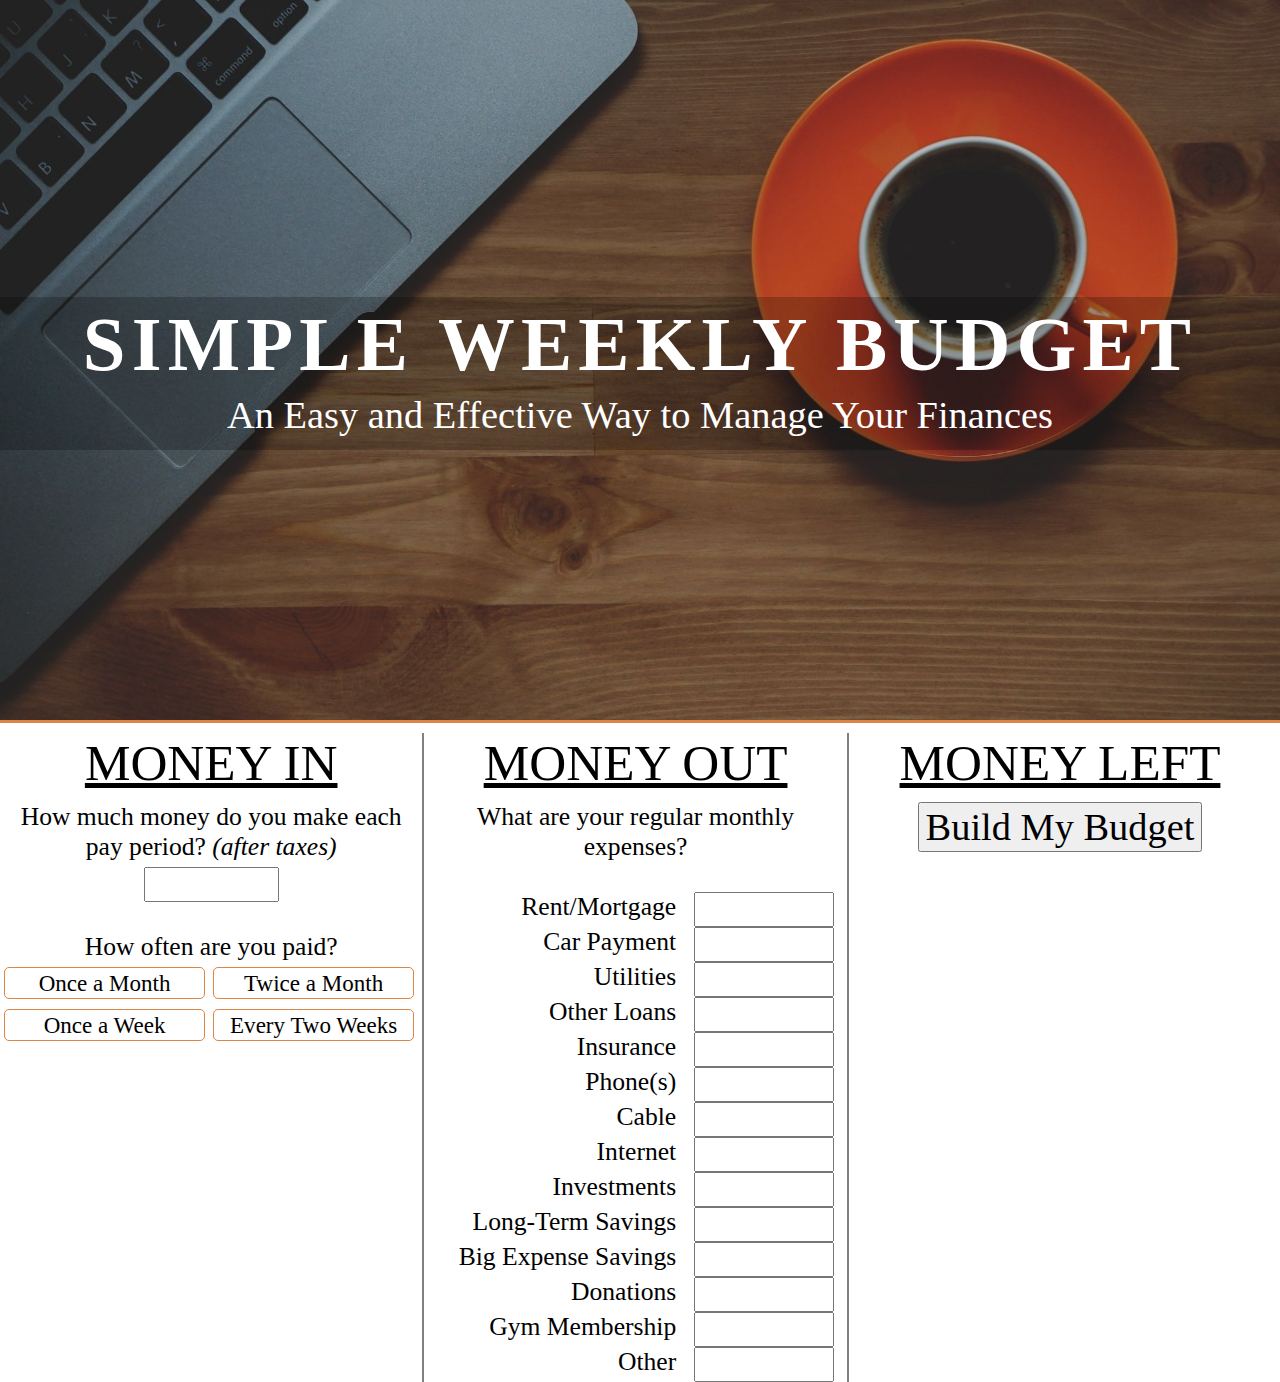
==== commit 8d498d9b: "Working towards rotating text to grab attention" ====
--- a/index.html
+++ b/index.html
@@ -4,44 +4,48 @@
   <title>Simple Weekly Budget</title>
   <meta name="viewport" content="width=device-width, initial-scale=1.0" />
   <link rel="stylesheet" href="./style.css">
+  <script src="https://ajax.googleapis.com/ajax/libs/jquery/3.3.1/jquery.min.js"></script>
 </head>
 <body>
-	<!-- <div class="nav-bar"> 
-		<ul>
-	  		<li id='web-title'>SimpleWeeklyBudget.com</li>
-	  		<div class="right">
-	  			<li>Build Your Budget</li>
-	  			<li>Our Story</li>
-	  		</div>
-		</ul>
-	</div> -->
 	<div id='website-intro'>
+	<div id='grey-box'>
 		<div id='intro-words'>
-			<!-- <p id='site-title'>SIMPLE<span class='blue'>WEEKLY</span>BUDGET<span class='blue'>.com</span></p> -->
 			<p id='site-title'>Simple Weekly Budget</p>
 			<p id='site-description'>An Easy and Effective Way to Manage Your Finances</p>
 		</div>
+		<div id='site-explanation'>
+				<!-- Do you wonder whether or not you should go out to a nice dinner tonight? Whether you should buy that bottle of wine?  Those concert tickets? Have you tried budgeting all of your money into categories, but it's just too constricting and frusturating? -->
+			
+				<!-- <div class='rotating-boxes' id='box-1'>Welcome to a different way to budget. </div>
+				<div class='rotating-boxes' id='box-2' style='display:none;'>It's time to answer an important question.</div> -->
+				<!-- <div class='rotating-boxes' id='box-1' style='display:none;'>It's time to find out how much money you should be spending?</div> -->
+				<div class='rotating-boxes' id='box-1' style='display:none;'> How much should you be spending each week? </div>
+				<div class='rotating-boxes' id='box-2' style='display:none;'> All you have to do is ask yourself two easy questions.</div>
+				<div class='rotating-boxes' id='box-3' style='display:none;'> How much money are you making?</div>
+				<div class='rotating-boxes' id='box-4' style='display:none;'> How much of that are you spending on monthly bills?</div>
+
+
+				
+				<!-- It's time you stop stressing about whether or not you should buy this or that.  Find out exactly what you should be spending in 5 minutes for free.   -->
+				<!-- We think that there are three types of money; income (money in), regular expenses (the bills you've promised to pay), and spending cash.  <br>
+				Spending cash is for everything from groceries to that new shirt you've been dying to get.  It doesn't matter what you spend your spending cash on.  What does matter is that you know how much you have.<br>
+				<b>The budget calculator below is an easy way to start managing your all-important, SPENDING CASH.</b>  <br>
+				It's time to find out just how much we really should be spending each week. -->
+		</div>
 	</div>
-	<!-- <div id='descriptive-blocks'>
-		<div id='block-1' class='blocks'>
-			<p>An easier way to manage your finances.</p>
-		</div>
-		<div id='block-2' class='blocks'>
-			<p>Start enjoying the money you have.</p>
-		</div>
-		<div id='block-3' class='blocks'>
-			<p>Find out exactly how much money you should be spending each week.</p>
-		</div>
-	</div> -->
-
+	</div>
+	
 
 	<div id='content'>
 		<div id='userInputs'>
 			<div id='money-in' class='blocks'>
-				<p class='section-title'>Money In</p>
-
+				<div class='section-title'>Money In</div>
+				<div class='question'>How much money do you make each pay period? <i>(after taxes)</i> </div>
+				<input type="number" name="income" id='income' step='.01'> 
+				<br>
+				<br>
 				<div class='question'>How often are you paid?</div>
-				<div>
+				<div id='four-buttons'>
 					<div class='buttons'>
 						<input type='radio' name='payFreq' value='monthly' id='monthly'><label for='monthly'>Once a Month</label>
 					</div>
@@ -54,16 +58,13 @@
 					<div class='buttons'>
 						<input type='radio' name='payFreq' value='biweekly' id='biweekly'><label for='biweekly'>Every Two Weeks</label>
 					</div>
-				</div>
-				<br>
-				How much money do you make each pay period? <i>(after taxes)</i> <br>
-				<input type="number" name="income" id='income' step='.01'> 
+				</div>				
 			</div>
 			
 			<div id='money-out' class='blocks'>
 				<p class='section-title'>Money Out</p>
-				<b>What are your regular monthly expenses?</b> <br>
-				<i>Only include the expenses that recur each and every month.</i><br>
+				What are your regular monthly expenses? <br>
+				<!-- <i>Only include those that are the same each month.</i><br> -->
 				<br>
 				<div id='expenseGrid'>
 					<div class='expenseLabel'>
--- a/style.css
+++ b/style.css
@@ -7,14 +7,20 @@
 
 /* Title and Intro -------------------------------*/
 #website-intro {
-	/*Make a full screen opening picture*/
+	/*Make a big opening picture*/
 	background-image: 	url('Pictures/coffee-and-computer.jpg');
 	background-position: center;
     background-repeat: no-repeat;
-	height: 50%; 
+	height: 80%; 
 	background-size: cover;
-    border-style: none none solid none;
-    border-width: 20px; 
+}
+
+#grey-box {
+	height: 100%; 
+	background-color: #00000038;
+	border-style: none none solid none;
+    border-width: 1%; 
+    margin-bottom: -1%;
     border-color: #dc8445;
 }
 
@@ -39,8 +45,28 @@
 	position: absolute;
     bottom: 50%; /*specifying location of the words*/
     /*left: 16px;*/
-    margin-bottom: 1%;
+    padding-bottom: 1%;
     width: 100%;
+    /*border-style: none none solid none;*/
+    border-width: 10px; 
+    border-color: #dc8445;
+    background-color: #00000038;
+}
+
+#site-explanation {
+	position: absolute;
+	width: 100%;
+	height: 30%;
+	bottom: 20%;
+	text-align: center;
+	font-size: 3vw;
+	color: white;
+	display: table;
+}
+
+.rotating-boxes {
+	vertical-align: middle;
+	display: table-cell;
 }
 /*-----------------------------------------------------*/
 
@@ -64,18 +90,32 @@
 	font-size: 4vw;
     text-transform: uppercase;
     margin: 0 0 10px 0;
+    text-decoration: underline;
 }
 /*---------------------------------------------------*/
+
 
 /* Money In -----------------------------------------*/
 label {
 	cursor: pointer;
-	background-color: grey;
 	padding: 3px;
+	width: 100%;
+	font-size: 1.8vw;
+}
+
+#four-buttons{
+	display: grid;
+	grid-template-columns: 50% 50%;
+	margin-left: 1%;
 }
 
 .buttons {
-	margin-bottom: 7px;
+	margin-bottom: 5%;
+	width: 95%;
+	border-color: #dd8544;
+	border-radius: 5px;
+	border-style: solid;
+	border-width: thin;
 }
 
 input[type='radio']{
@@ -85,7 +125,7 @@
 }
 
 input[type=radio]:checked + label{
-	background-color: black;
+		font-weight: 700;
 }
 
 .question{
@@ -96,6 +136,7 @@
 	width: 30%;
 	font-size: 2vw;
 }
+
 /*-------------------------------------------------*/
 
 
@@ -126,7 +167,8 @@
 
 /* Output Budget -------------------------------------------*/
 #calculate {
-	font-size: 2vw;
+	font-size: 3vw;
+	font-family: Times,'Times New Roman', serif;
 }
 /*---------------------------------------------------------*/
 
@@ -157,7 +199,9 @@
 		align: left;
 		font-size: 4vw;
 	   }
-
+	label, #calculate {
+		font-size: 4vw;
+	}
 		#income {
 			font-size: 4vw;
 			width: 20%;
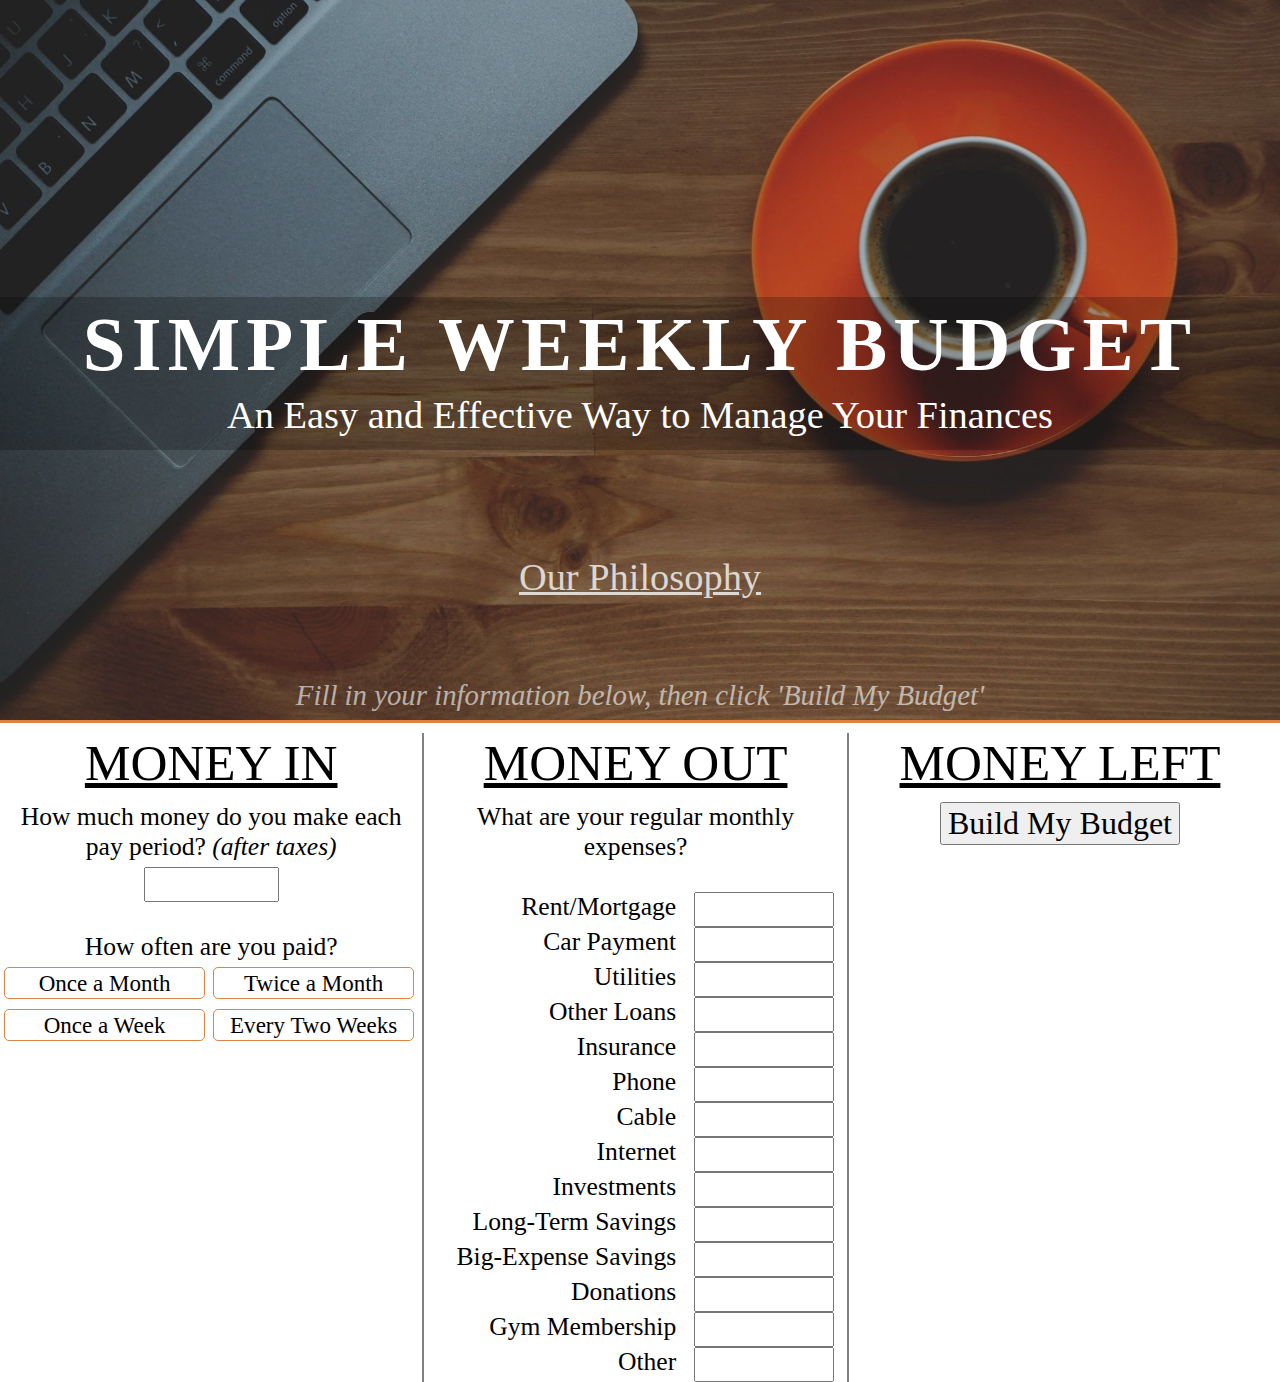
==== commit e078187c: "new description section changes on scroll over" ====
--- a/index.html
+++ b/index.html
@@ -19,13 +19,23 @@
 				<!-- <div class='rotating-boxes' id='box-1'>Welcome to a different way to budget. </div>
 				<div class='rotating-boxes' id='box-2' style='display:none;'>It's time to answer an important question.</div> -->
 				<!-- <div class='rotating-boxes' id='box-1' style='display:none;'>It's time to find out how much money you should be spending?</div> -->
-				<div class='rotating-boxes' id='box-1' style='display:none;'> How much should you be spending each week? </div>
-				<div class='rotating-boxes' id='box-2' style='display:none;'> All you have to do is ask yourself two easy questions.</div>
-				<div class='rotating-boxes' id='box-3' style='display:none;'> How much money are you making?</div>
-				<div class='rotating-boxes' id='box-4' style='display:none;'> How much of that are you spending on monthly bills?</div>
+				<div class='philosophy-section' id='our-philosophy'> <u>Our Philosophy</u> </div>
+
+				<div id='directions'>
+					Fill in your information below, then click 'Build My Budget'
+				</div>
+				<!--  THE PHILOSOPHY
+				Setting a budget and sticking to it shouldn\'t be such a hassle. There is a simpler and more effective way than constraining yourself to a never ending list of expenese categories. In our eyes, there are just three kinds of money; your monthly bills, your savings, and your spendng cash.  Based on your income and expenses, we\'ll tell you how much spending cash you have each week.  How you spend that money is entirely up to you! -->
+				<!--  It's up to you whether you want to spend that money on a new shirt, that coffee, or save it for a great dinner this Saturday night. -->
+				
+				<!-- Have you tried budgeting all of your money into categories, but it's just too constricting and frusturating? -->
+
+				<!--  THE PHILOSOPHY II
+				You bring in X dollars every month.  And every month, you spend the same Y dollars on your monthly bills and regular expenses.  That leaves you with Z dollars to do with what you choose (spend or save).  That's where we come in.  This free website is here to help you determine, quickly and easily, how much you should be spending and saving each and every week.  Stop worrying so much about your finances, and start enjoying the money you do have responsibly.
+				 -->
 
 
-				
+
 				<!-- It's time you stop stressing about whether or not you should buy this or that.  Find out exactly what you should be spending in 5 minutes for free.   -->
 				<!-- We think that there are three types of money; income (money in), regular expenses (the bills you've promised to pay), and spending cash.  <br>
 				Spending cash is for everything from groceries to that new shirt you've been dying to get.  It doesn't matter what you spend your spending cash on.  What does matter is that you know how much you have.<br>
@@ -98,7 +108,7 @@
 						<input type="number" id='insurance' name="insurance" step='.01'> 
 					</div>
 					<div class='expenseLabel'>
-						Phone(s) 
+						Phone
 					</div>
 					<div class='expenseValue'>
 						<input type="number" id='phone' name="phone" step='.01'> 
@@ -128,7 +138,7 @@
 						<input type="number" id="long-savings" name="savings" step='.01'> 
 					</div>
 					<div class='expenseLabel'>
-						Big Expense Savings
+						Big-Expense Savings
 					</div>
 					<div class='expenseValue'>
 						<input type="number" id="big-expense" name="savings" step='.01'> 
--- a/style.css
+++ b/style.css
@@ -3,6 +3,10 @@
     margin: 0;
     font-family: "Libre Franklin", "Helvetica Neue", helvetica, arial, sans-serif;
     font-family: Times,'Times New Roman', serif;
+}
+
+html {
+	/*background-color: #dd854440;*/
 }
 
 /* Title and Intro -------------------------------*/
@@ -61,12 +65,45 @@
 	text-align: center;
 	font-size: 3vw;
 	color: white;
-	display: table;
-}
-
-.rotating-boxes {
-	vertical-align: middle;
-	display: table-cell;
+	/*display: table;     I had this here as a way to center vertically*/
+}
+
+.philosophy-section {
+	/*vertical-align: middle;
+	display: table-cell;    one way to center vertically*/
+	position: absolute;
+	bottom: 45%;
+	width: 100%;
+	color: #f5f5f5d1;
+	/*margin: 0 40%;*/ /* margin or width, not both */
+}
+
+.the-philosophy {
+	font-size: 1.5vw;
+	bottom: 25%;
+	text-align: center;
+	width: auto; 
+	margin: 0 10%; 
+	padding: 1%; 
+	background-color: #00000038;
+	border-style: solid;
+	border-color: #f5f5f56b;
+	border-width: 1px;
+	color: #d4d48ff7;
+	color: white;
+}
+
+/*.rotating-boxes:hover {
+	color: yellow;
+}
+*/
+#directions {
+	position: absolute;
+	bottom: 3%;
+	width: 100%;
+	color: #f5f5f5a3;
+    font-size: 2.25vw;
+    font-style: italic;
 }
 /*-----------------------------------------------------*/
 
@@ -126,6 +163,7 @@
 
 input[type=radio]:checked + label{
 		font-weight: 700;
+		text-decoration: underline;
 }
 
 .question{
@@ -167,7 +205,7 @@
 
 /* Output Budget -------------------------------------------*/
 #calculate {
-	font-size: 3vw;
+	font-size: 2.5vw;
 	font-family: Times,'Times New Roman', serif;
 }
 /*---------------------------------------------------------*/
@@ -196,10 +234,10 @@
 	  .expenseValue input{
 		width: 40%;
 		/*right: 2%;*/
-		align: left;
+		text-align: left;
 		font-size: 4vw;
 	   }
-	label, #calculate {
+	label, #calculate, #directions {
 		font-size: 4vw;
 	}
 		#income {
@@ -209,5 +247,12 @@
 		#expenseGrid {
 			grid-template-columns: 50% 50%;
 		}
+	.philosophy-section {
+		font-size: 4vw;
+	}
+	.the-philosophy {
+		font-size: 2.8vw;
+
+	}
 }
 /*-----------------------------------------------------*/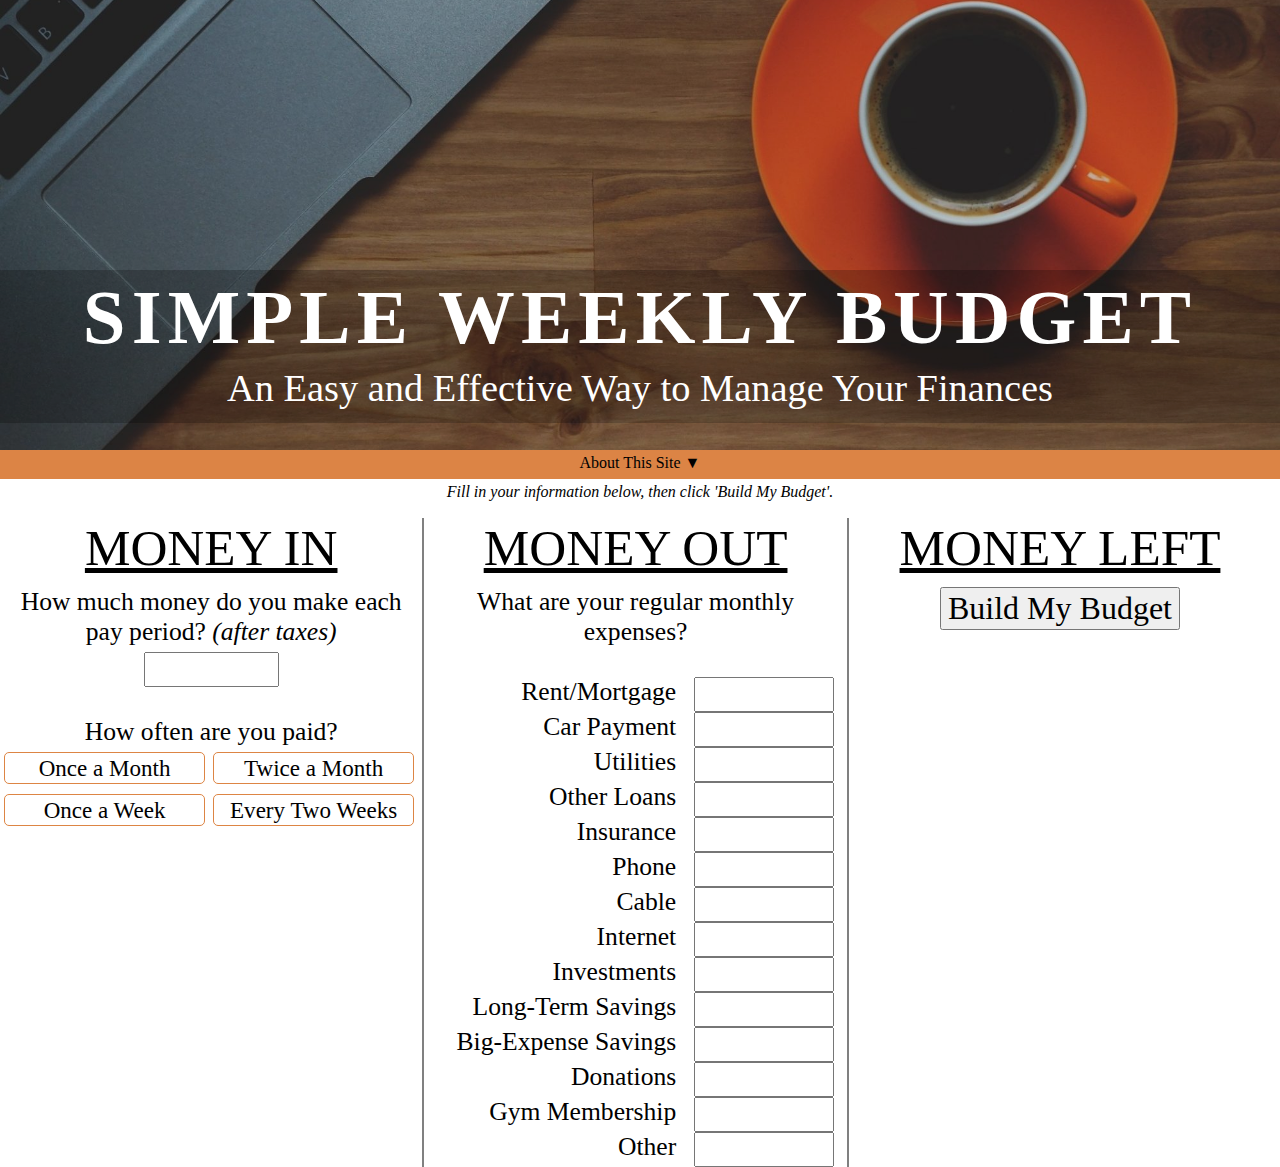
==== commit cfecb5a3: "drop down with long description of site philosophy" ====
--- a/index.html
+++ b/index.html
@@ -13,40 +13,47 @@
 			<p id='site-title'>Simple Weekly Budget</p>
 			<p id='site-description'>An Easy and Effective Way to Manage Your Finances</p>
 		</div>
-		<div id='site-explanation'>
-				<!-- Do you wonder whether or not you should go out to a nice dinner tonight? Whether you should buy that bottle of wine?  Those concert tickets? Have you tried budgeting all of your money into categories, but it's just too constricting and frusturating? -->
-			
-				<!-- <div class='rotating-boxes' id='box-1'>Welcome to a different way to budget. </div>
-				<div class='rotating-boxes' id='box-2' style='display:none;'>It's time to answer an important question.</div> -->
-				<!-- <div class='rotating-boxes' id='box-1' style='display:none;'>It's time to find out how much money you should be spending?</div> -->
-				<div class='philosophy-section' id='our-philosophy'> <u>Our Philosophy</u> </div>
-
-				<div id='directions'>
-					Fill in your information below, then click 'Build My Budget'
-				</div>
-				<!--  THE PHILOSOPHY
-				Setting a budget and sticking to it shouldn\'t be such a hassle. There is a simpler and more effective way than constraining yourself to a never ending list of expenese categories. In our eyes, there are just three kinds of money; your monthly bills, your savings, and your spendng cash.  Based on your income and expenses, we\'ll tell you how much spending cash you have each week.  How you spend that money is entirely up to you! -->
-				<!--  It's up to you whether you want to spend that money on a new shirt, that coffee, or save it for a great dinner this Saturday night. -->
-				
-				<!-- Have you tried budgeting all of your money into categories, but it's just too constricting and frusturating? -->
-
-				<!--  THE PHILOSOPHY II
-				You bring in X dollars every month.  And every month, you spend the same Y dollars on your monthly bills and regular expenses.  That leaves you with Z dollars to do with what you choose (spend or save).  That's where we come in.  This free website is here to help you determine, quickly and easily, how much you should be spending and saving each and every week.  Stop worrying so much about your finances, and start enjoying the money you do have responsibly.
-				 -->
-
-
-
-				<!-- It's time you stop stressing about whether or not you should buy this or that.  Find out exactly what you should be spending in 5 minutes for free.   -->
-				<!-- We think that there are three types of money; income (money in), regular expenses (the bills you've promised to pay), and spending cash.  <br>
-				Spending cash is for everything from groceries to that new shirt you've been dying to get.  It doesn't matter what you spend your spending cash on.  What does matter is that you know how much you have.<br>
-				<b>The budget calculator below is an easy way to start managing your all-important, SPENDING CASH.</b>  <br>
-				It's time to find out just how much we really should be spending each week. -->
-		</div>
 	</div>
 	</div>
-	
+	<div id='site-explanation'>
+		<div id='dropdown'>About This Site &#9660;</div>
+		<div id='philosophy' style='display: none;'> 
+			<p>
+				Thanks for visiting!  This website is designed to provide you with an alternative budgeting strategy to help you start comfortably enjoying your money.
+			</p>
+			<p>
+				<b>Our goal is to help you determine how much you should be spending each and every week.</b>  Once you decide exactly how much to spend each week, it becomes a lot easier to balance the trade-offs that come with a finite amount of money.  Should I buy this new shirt, or go out to eat for lunch today, or save my spending cash for a great dinner Friday night at that new spot everyone’s been talking about?  We know most of your bills are monthly but don’t worry; we’ve got an easy system to help you track your budget weekly while still paying your monthly bills.  
+			</p>
+			<p>
+				Rather than constraining yourself to tens of categories, we recommend that you break up your income into just four. 
+				<ul> 
+					<li>Bills and Monthly Expenses</li>
+					<li>Short-Term Savings</li>
+					<li>Long-Term Savings and Investments</li>
+					<li>Everything Else</li>
+				</ul>
+			</p>
+			<p>
+				Most bills are monthly, so <u>the first thing you should do each and every month is set aside all of the money you will need to pay those bills you know are coming.</u>  Some of you may prefer to actually put this money in a seperate checking account or even an envelope.  You're welcome to do so if you prefer, but it’s not necessary.  Just make sure you know how much to save for those monthly bills.
+			</p>
+			<p>
+				Not every expense is small enough to fit into a weekly budget.  To account for this, it’s important that you <u>set aside a percentage of your income for those big expenses</u>.  We recommend setting aside about 10% of your income (after taxes) for those bigger expenses.  Depending on your income, spending habits, and financial goals, you may need to contribute more or less to your “Big-Expense Fund”.
+			</p>
+			<p>
+				In addition to your “Big-Expense Fund”, <u>you should also be contributing monthly to your long-term savings or investments</u>.  The amount you save is going to depend a lot on your personal goals and financial situation.  If your not sure how much to save, try a good retirement calculator like this one.  
+			</p>
+			<p>
+				Once you’ve accounted for your monthly bills, savings, and investments, you can easily determine how much money you should be spending monthly and weekly based on your income.  <b>Our Budget Calculator, below, is designed to help you get started.  It will calculate how much you can afford to spend based on your inputs.</b>  Then, all you have to do is take out that much money each week and spend only that money.  Or you can move that money to a seperate checking account, debit card, or just keep track of how much you spend on your credit card.  
+			</p>
+			<p>
+				We hope you’ll find this budgeting strategy as simple, effective, and liberating as we have. 
+			</p>
+		</div>
+
+	</div>
 
 	<div id='content'>
+		<div id='calculatorHeader'><i>Fill in your information below, then click 'Build My Budget'.</i></div>
 		<div id='userInputs'>
 			<div id='money-in' class='blocks'>
 				<div class='section-title'>Money In</div>
--- a/style.css
+++ b/style.css
@@ -6,7 +6,7 @@
 }
 
 html {
-	/*background-color: #dd854440;*/
+	/*background-color: lightgrey;*/
 }
 
 /* Title and Intro -------------------------------*/
@@ -15,7 +15,7 @@
 	background-image: 	url('Pictures/coffee-and-computer.jpg');
 	background-position: center;
     background-repeat: no-repeat;
-	height: 80%; 
+	height: 50%; 
 	background-size: cover;
 }
 
@@ -47,7 +47,7 @@
 	color: white; /*Color of the text*/
 	text-align: center;
 	position: absolute;
-    bottom: 50%; /*specifying location of the words*/
+    bottom: 53%; /*specifying location of the words*/
     /*left: 16px;*/
     padding-bottom: 1%;
     width: 100%;
@@ -57,68 +57,42 @@
     background-color: #00000038;
 }
 
-#site-explanation {
-	position: absolute;
-	width: 100%;
-	height: 30%;
-	bottom: 20%;
-	text-align: center;
-	font-size: 3vw;
-	color: white;
-	/*display: table;     I had this here as a way to center vertically*/
-}
-
-.philosophy-section {
-	/*vertical-align: middle;
-	display: table-cell;    one way to center vertically*/
-	position: absolute;
-	bottom: 45%;
-	width: 100%;
-	color: #f5f5f5d1;
-	/*margin: 0 40%;*/ /* margin or width, not both */
-}
-
-.the-philosophy {
-	font-size: 1.5vw;
-	bottom: 25%;
-	text-align: center;
-	width: auto; 
-	margin: 0 10%; 
-	padding: 1%; 
-	background-color: #00000038;
-	border-style: solid;
-	border-color: #f5f5f56b;
-	border-width: 1px;
-	color: #d4d48ff7;
-	color: white;
-}
-
-/*.rotating-boxes:hover {
-	color: yellow;
-}
-*/
-#directions {
-	position: absolute;
-	bottom: 3%;
-	width: 100%;
-	color: #f5f5f5a3;
-    font-size: 2.25vw;
-    font-style: italic;
-}
-/*-----------------------------------------------------*/
+/* Philosophy Dropdown -------------------------------------*/
+#dropdown{
+	text-align: center;
+	padding: 4px;
+	background-color: #dc8445;
+	cursor: pointer;
+}
+
+#philosophy {
+	margin: 16px 10%;
+	text-align: justify;
+	display: none;
+}
+
+#philosophy li {
+	text-align: left;
+}
+
+
+
+/*  content/calculator---------------------*/
+
+#calculatorHeader{
+	text-align: center;
+	padding: 4px;
+	border-style: solid none none none;
+	border-color: #dc8445;
+}
 
 /* All 3 Blocks ------------------------------- */
 .blocks {
 	width: 33%;
-	/*background-color: #8699a752;*/
-	/*border-style: none solid;*/
 	border-color: grey;
 	border-width: 2px;
-	/*border-radius: 10px;*/
 	text-align: center;
 	margin-top: 1%;
-	top: 50%;
-	/*height: 20%;*/
 	font-size: 2vw;
 	float: left;
 }
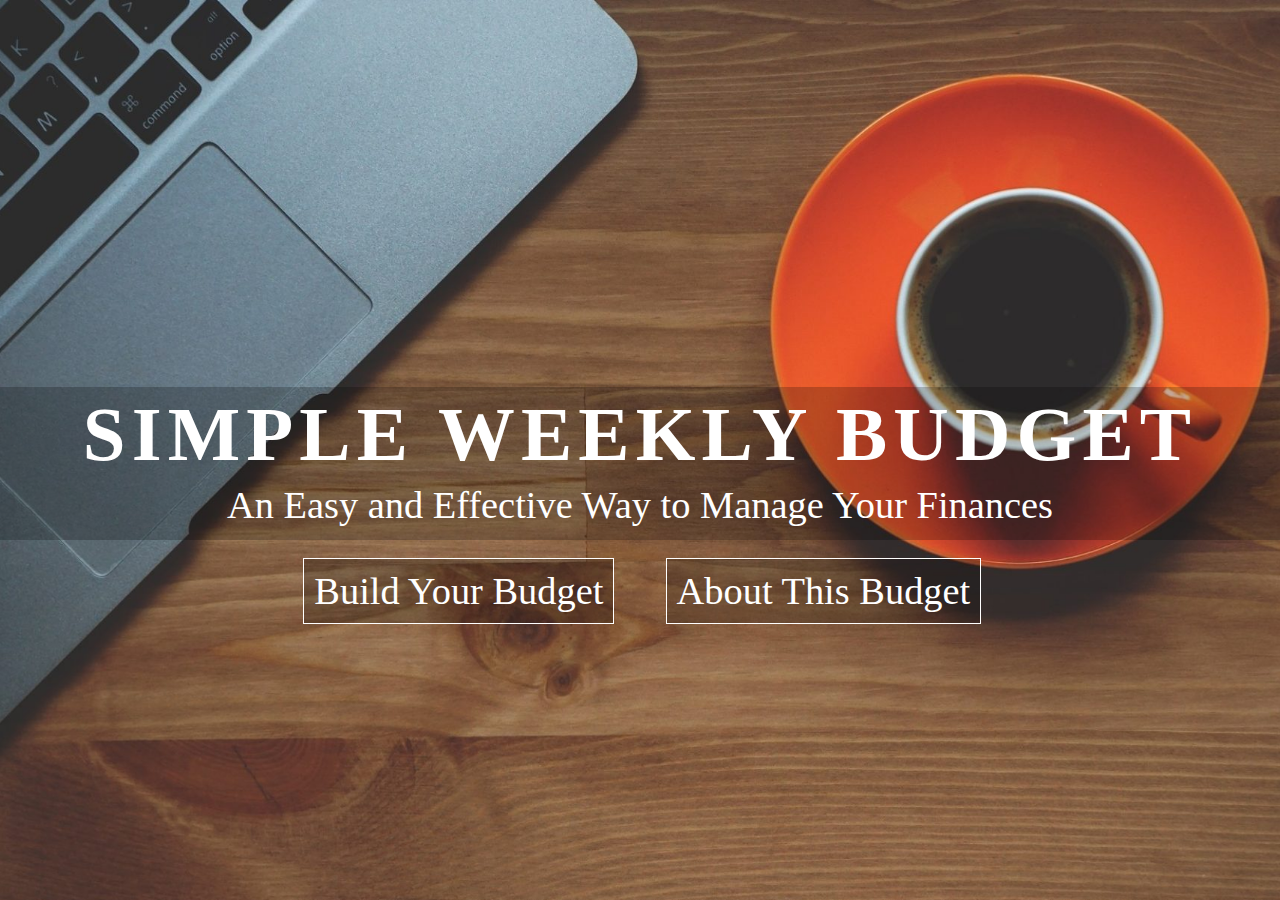
==== commit e85c5a02: "Home Page w/ Links" ====
--- a/index.html
+++ b/index.html
@@ -14,169 +14,8 @@
 			<p id='site-description'>An Easy and Effective Way to Manage Your Finances</p>
 		</div>
 	</div>
+	<a href="calculator.html" id='philosophy-link'>Build Your Budget</a>
+	<a href="philosophy.html" id='budget-calc-link'>About This Budget</a>
 	</div>
-	<div id='site-explanation'>
-		<div id='dropdown'>About This Site &#9660;</div>
-		<div id='philosophy' style='display: none;'> 
-			<p>
-				Thanks for visiting!  This website is designed to provide you with an alternative budgeting strategy to help you start comfortably enjoying your money.
-			</p>
-			<p>
-				<b>Our goal is to help you determine how much you should be spending each and every week.</b>  Once you decide exactly how much to spend each week, it becomes a lot easier to balance the trade-offs that come with a finite amount of money.  Should I buy this new shirt, or go out to eat for lunch today, or save my spending cash for a great dinner Friday night at that new spot everyone’s been talking about?  We know most of your bills are monthly but don’t worry; we’ve got an easy system to help you track your budget weekly while still paying your monthly bills.  
-			</p>
-			<p>
-				Rather than constraining yourself to tens of categories, we recommend that you break up your income into just four. 
-				<ul> 
-					<li>Bills and Monthly Expenses</li>
-					<li>Short-Term Savings</li>
-					<li>Long-Term Savings and Investments</li>
-					<li>Everything Else</li>
-				</ul>
-			</p>
-			<p>
-				Most bills are monthly, so <u>the first thing you should do each and every month is set aside all of the money you will need to pay those bills you know are coming.</u>  Some of you may prefer to actually put this money in a seperate checking account or even an envelope.  You're welcome to do so if you prefer, but it’s not necessary.  Just make sure you know how much to save for those monthly bills.
-			</p>
-			<p>
-				Not every expense is small enough to fit into a weekly budget.  To account for this, it’s important that you <u>set aside a percentage of your income for those big expenses</u>.  We recommend setting aside about 10% of your income (after taxes) for those bigger expenses.  Depending on your income, spending habits, and financial goals, you may need to contribute more or less to your “Big-Expense Fund”.
-			</p>
-			<p>
-				In addition to your “Big-Expense Fund”, <u>you should also be contributing monthly to your long-term savings or investments</u>.  The amount you save is going to depend a lot on your personal goals and financial situation.  If your not sure how much to save, try a good retirement calculator like this one.  
-			</p>
-			<p>
-				Once you’ve accounted for your monthly bills, savings, and investments, you can easily determine how much money you should be spending monthly and weekly based on your income.  <b>Our Budget Calculator, below, is designed to help you get started.  It will calculate how much you can afford to spend based on your inputs.</b>  Then, all you have to do is take out that much money each week and spend only that money.  Or you can move that money to a seperate checking account, debit card, or just keep track of how much you spend on your credit card.  
-			</p>
-			<p>
-				We hope you’ll find this budgeting strategy as simple, effective, and liberating as we have. 
-			</p>
-		</div>
-
-	</div>
-
-	<div id='content'>
-		<div id='calculatorHeader'><i>Fill in your information below, then click 'Build My Budget'.</i></div>
-		<div id='userInputs'>
-			<div id='money-in' class='blocks'>
-				<div class='section-title'>Money In</div>
-				<div class='question'>How much money do you make each pay period? <i>(after taxes)</i> </div>
-				<input type="number" name="income" id='income' step='.01'> 
-				<br>
-				<br>
-				<div class='question'>How often are you paid?</div>
-				<div id='four-buttons'>
-					<div class='buttons'>
-						<input type='radio' name='payFreq' value='monthly' id='monthly'><label for='monthly'>Once a Month</label>
-					</div>
-					<div class='buttons'>
-						<input type='radio' name='payFreq' value='bimonthly' id='bimonthly'><label for='bimonthly'>Twice a Month</label>
-					</div>
-					<div class='buttons'>
-						<input type='radio' name='payFreq' value='weekly' id='weekly'><label for='weekly'>Once a Week</label>
-					</div>
-					<div class='buttons'>
-						<input type='radio' name='payFreq' value='biweekly' id='biweekly'><label for='biweekly'>Every Two Weeks</label>
-					</div>
-				</div>				
-			</div>
-			
-			<div id='money-out' class='blocks'>
-				<p class='section-title'>Money Out</p>
-				What are your regular monthly expenses? <br>
-				<!-- <i>Only include those that are the same each month.</i><br> -->
-				<br>
-				<div id='expenseGrid'>
-					<div class='expenseLabel'>
-						Rent/Mortgage 
-					</div>
-					<div class='expenseValue'>
-						<input type="number" id='home' name="home" step='.01' > 
-					</div>
-					<div class='expenseLabel'>
-						Car Payment 
-					</div>
-					<div class='expenseValue'>
-						<input type="number" id='car' name="car" step='.01'> 
-					</div>
-					<div class='expenseLabel'>
-						Utilities 
-					</div>
-					<div class='expenseValue'>
-						<input type="number" id='utilities' name="utilities" step='.01'> 
-					</div>
-					<div class='expenseLabel'>
-						Other Loans 
-					</div>
-					<div class='expenseValue'>
-						<input type="number" id='loan' name="loan" step='.01'> 
-					</div>
-					<div class='expenseLabel'>
-						Insurance 
-					</div>
-					<div class='expenseValue'>
-						<input type="number" id='insurance' name="insurance" step='.01'> 
-					</div>
-					<div class='expenseLabel'>
-						Phone
-					</div>
-					<div class='expenseValue'>
-						<input type="number" id='phone' name="phone" step='.01'> 
-					</div>
-					<div class='expenseLabel'>
-						Cable 
-					</div>
-					<div class='expenseValue'>
-						<input type="number" id='cable' name="cable" step='.01'> 
-					</div>
-					<div class='expenseLabel'>
-						Internet 
-					</div>
-					<div class='expenseValue'>
-						<input type="number" id='internet' name="internet" step='.01'> 
-					</div>
-					<div class='expenseLabel'>
-						Investments 
-					</div>
-					<div class='expenseValue'>
-						<input type="number" id='investments' name="investments" step='.01'> 
-					</div>
-					<div class='expenseLabel'>
-						Long-Term Savings
-					</div>
-					<div class='expenseValue'>
-						<input type="number" id="long-savings" name="savings" step='.01'> 
-					</div>
-					<div class='expenseLabel'>
-						Big-Expense Savings
-					</div>
-					<div class='expenseValue'>
-						<input type="number" id="big-expense" name="savings" step='.01'> 
-					</div>
-					<div class='expenseLabel'>
-						Donations 
-					</div>
-					<div class='expenseValue'>
-						<input type="number" id='donations' name="donations" step='.01'> 
-					</div>
-					<div class='expenseLabel'>
-						Gym Membership
-					</div>
-					<div class='expenseValue'>
-						<input type="number" id="gym" name="gym" step='.01'> 
-					</div>
-					<div class='expenseLabel'>
-						Other
-					</div>
-					<div class='expenseValue'>
-						<input type="number" id="other" name="other" step='.01'> 
-					</div>
-				</div>			
-			</div>
-		</div>
-		<!-- Where the budget is output to the screen -->
-		<div id="outputBudget" class='blocks'>
-			<p class='section-title'>Money Left</p>
-			<button id='calculate'> Build My Budget </button>
-		</div>
-	</div>
-	<script src="myscript.js"> </script>
 </body>
 </html>--- a/style.css
+++ b/style.css
@@ -15,17 +15,8 @@
 	background-image: 	url('Pictures/coffee-and-computer.jpg');
 	background-position: center;
     background-repeat: no-repeat;
-	height: 50%; 
+	height: 100%; 
 	background-size: cover;
-}
-
-#grey-box {
-	height: 100%; 
-	background-color: #00000038;
-	border-style: none none solid none;
-    border-width: 1%; 
-    margin-bottom: -1%;
-    border-color: #dc8445;
 }
 
 #site-title {
@@ -47,7 +38,7 @@
 	color: white; /*Color of the text*/
 	text-align: center;
 	position: absolute;
-    bottom: 53%; /*specifying location of the words*/
+    bottom: 40%; /*specifying location of the words*/
     /*left: 16px;*/
     padding-bottom: 1%;
     width: 100%;
@@ -57,33 +48,80 @@
     background-color: #00000038;
 }
 
-/* Philosophy Dropdown -------------------------------------*/
-#dropdown{
-	text-align: center;
-	padding: 4px;
-	background-color: #dc8445;
-	cursor: pointer;
-}
-
-#philosophy {
-	margin: 16px 10%;
-	text-align: justify;
-	display: none;
-}
-
-#philosophy li {
-	text-align: left;
-}
-
-
-
-/*  content/calculator---------------------*/
+
+#philosophy-link, #budget-calc-link{
+    background-color: #00000038;
+    top: 62%;
+    position: absolute;	
+    text-decoration: none;
+    color: white;
+    padding: 10px;
+	font-size: 3vw;
+	/*border-color:  #dd8544;*/
+	border-style: solid;
+	border-width: thin;
+}
+
+#website-intro a:hover{
+	/*font-weight: 550;*/
+	text-shadow: 0 0 4px white;
+	/*text-decoration: underline;*/
+	/*background-color: white;
+	color: orange;*/
+}
+
+#philosophy-link{
+	right: 52%;
+}
+
+#budget-calc-link{
+	left: 52%;
+}
+
+/*Header Bar*/
+.header-bar ul {
+    list-style-type: none;
+    margin: 0;
+    padding: 0;
+    overflow: hidden;
+    font-size: 1.5vw;
+    background-color: #dc8445;
+    color: black;
+}
+
+#right-header{
+	float: right;
+}
+
+.header-bar li {
+    float: left;
+    display: block;
+    text-align: center;
+    padding: 5px 16px;
+}
+
+.header-bar a{
+	color: black;
+	text-decoration: none;
+}
+
+/*.header-bar li a {
+    display: block;
+    text-align: center;
+    padding: 14px 16px;
+}*/
+
+/*  calculator---------------------*/
 
 #calculatorHeader{
 	text-align: center;
 	padding: 4px;
 	border-style: solid none none none;
 	border-color: #dc8445;
+}
+
+#calc-title{
+	font-size: 4vw;
 }
 
 /* All 3 Blocks ------------------------------- */
@@ -196,10 +234,10 @@
 		  	font-size: 6vw;
 	  }
 	  #site-title{
-		  	font-size: 2.5rem;
+		  	font-size: 3rem;
 	  }
 	  #site-description {
-		font-size: 1rem;
+		display: none;
 	  }
 	  .expenseValue {
 	  	text-align: left;
@@ -221,12 +259,21 @@
 		#expenseGrid {
 			grid-template-columns: 50% 50%;
 		}
-	.philosophy-section {
-		font-size: 4vw;
+		#website-intro a{
+			font-size: 1.2rem;
+		}
+		#philosophy-link{
+			left: 25%;
+		    right: 25%;
+		    text-align: center;
+		    top: 70%;
+		}
+		#budget-calc-link{
+			left: 25%;
+		    right: 25%;
+		    top: 80%;
+		    text-align: center;
+		}
 	}
-	.the-philosophy {
-		font-size: 2.8vw;
-
-	}
 }
 /*-----------------------------------------------------*/